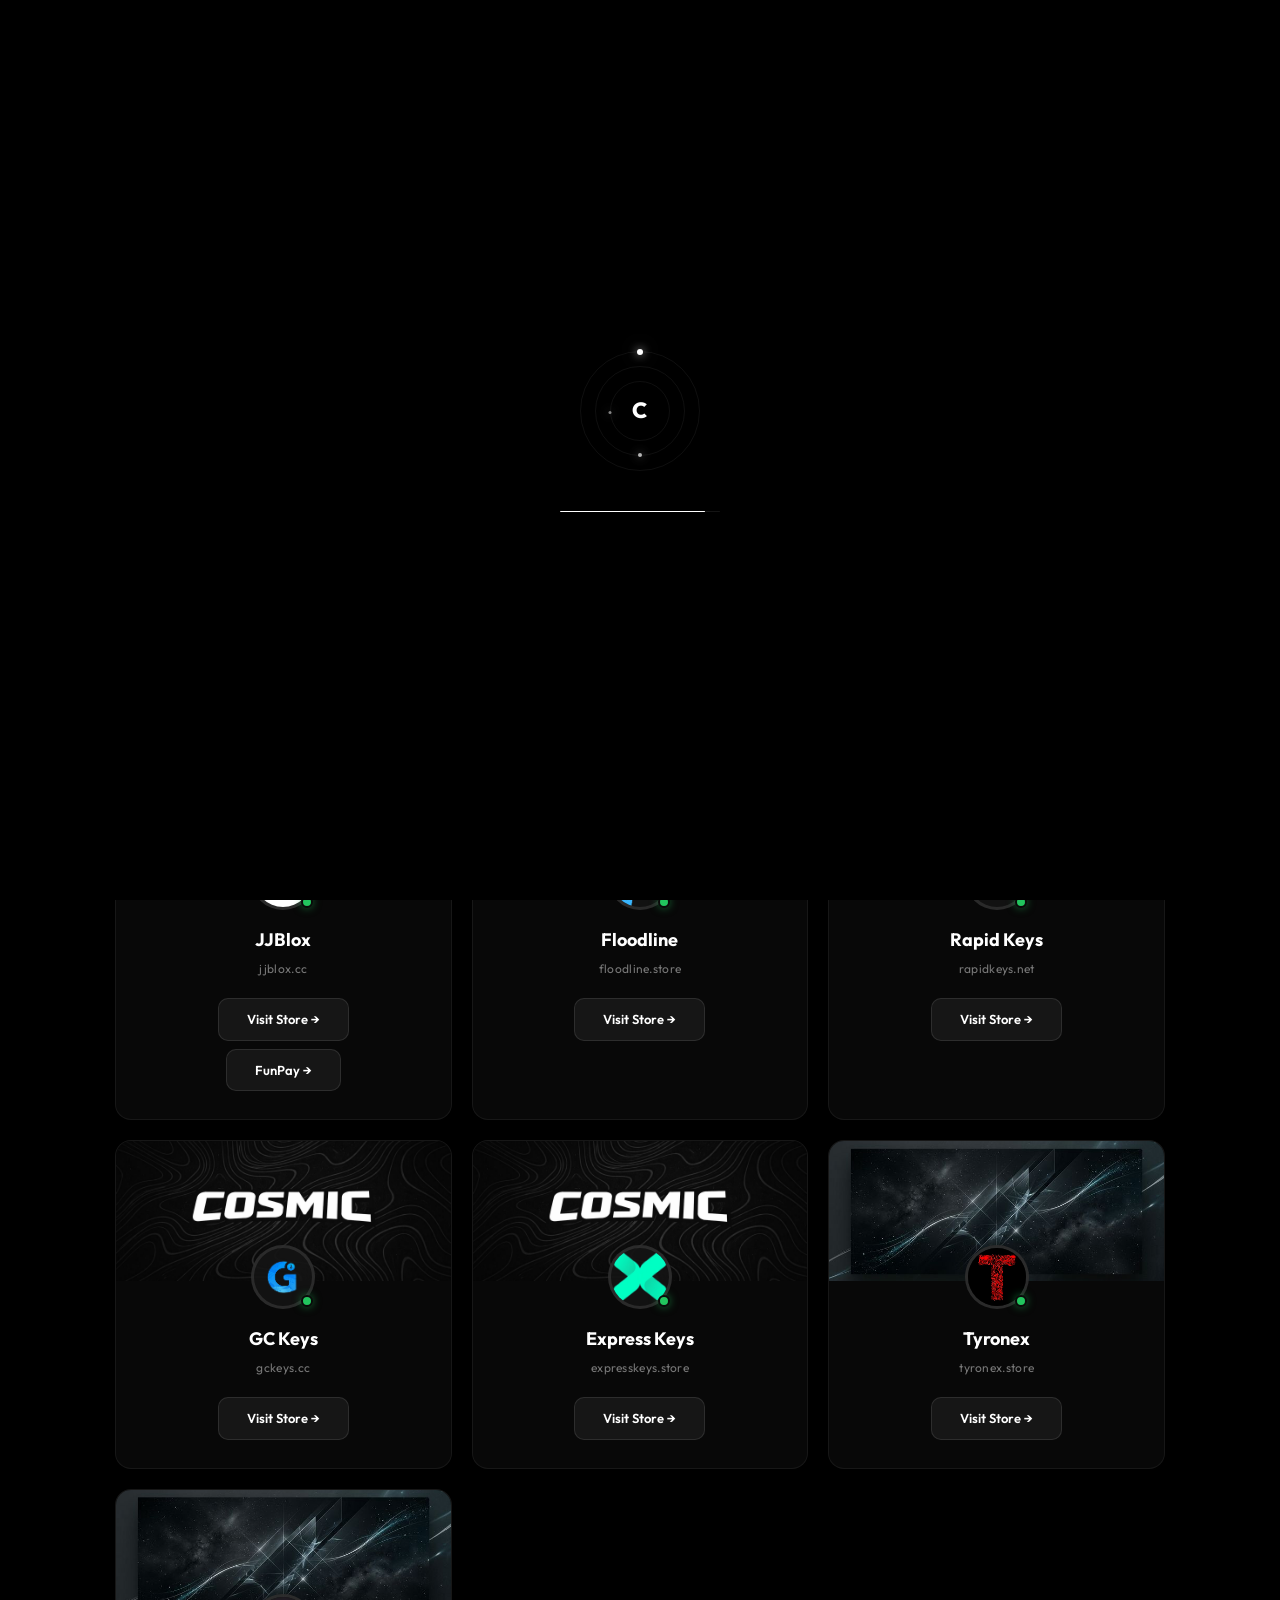
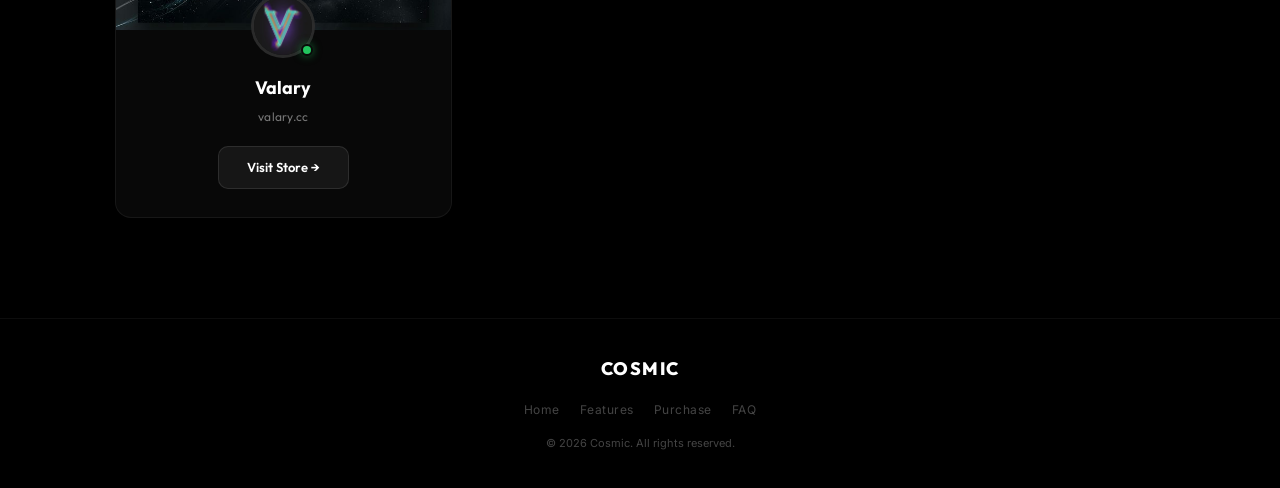
==== resellers.html @ 3771ec38 "Add files via upload" ====
<!DOCTYPE html>
<html lang="en">
<head>
    <meta charset="UTF-8">
    <meta name="viewport" content="width=device-width, initial-scale=1.0">
    <title>Cosmic — Official Resellers</title>
    <meta name="description" content="Purchase Cosmic from our verified and trusted resellers. Instant key delivery available.">
    <link rel="stylesheet" href="styles.css">
    <link rel="icon" type="image/png" href="cosmiclogo.png">
</head>
<body>

    <div id="loader">
        <div class="loader-logo">
            <div class="loader-orbit"></div>
            <div class="loader-orbit"></div>
            <div class="loader-orbit"></div>
            <span class="loader-center-text">C</span>
        </div>
        <div class="loader-progress">
            <div class="loader-progress-fill"></div>
        </div>
        <span class="loader-status">Initializing</span>
    </div>

    <canvas id="starCanvas"></canvas>

    <nav class="navbar" id="navbar">
        <div class="nav-left">
            <a href="index.html" class="nav-brand">COSMIC</a>
            <div class="nav-status">
                <span class="nav-status-dot"></span>
                <span class="nav-status-text">Online</span>
            </div>
        </div>
        <div class="nav-right" id="navLinks">
            <a href="index.html#features" class="nav-link">
                <svg viewBox="0 0 24 24" fill="none" stroke="currentColor" stroke-width="2" stroke-linecap="round" stroke-linejoin="round"><polygon points="12 2 2 7 12 12 22 7 12 2"></polygon><polyline points="2 17 12 22 22 17"></polyline><polyline points="2 12 12 17 22 12"></polyline></svg>
                Features
            </a>
            <a href="index.html#faq" class="nav-link">
                <svg viewBox="0 0 24 24" fill="none" stroke="currentColor" stroke-width="2" stroke-linecap="round" stroke-linejoin="round"><circle cx="12" cy="12" r="10"></circle><path d="M9.09 9a3 3 0 0 1 5.83 1c0 2-3 3-3 3"></path><line x1="12" y1="17" x2="12.01" y2="17"></line></svg>
                FAQ
            </a>
            <a href="resellers.html" class="nav-link" style="color:#fff; background:rgba(255,255,255,0.06); border-color:rgba(255,255,255,0.1);">
                <svg viewBox="0 0 24 24" fill="none" stroke="currentColor" stroke-width="2" stroke-linecap="round" stroke-linejoin="round"><circle cx="9" cy="21" r="1"></circle><circle cx="20" cy="21" r="1"></circle><path d="M1 1h4l2.68 13.39a2 2 0 0 0 2 1.61h9.72a2 2 0 0 0 2-1.61L23 6H6"></path></svg>
                Purchase
            </a>
            <a href="https://wyv.gg/product/cosmic-executor/" target="_blank" class="nav-cta">
                <svg viewBox="0 0 24 24" fill="none" stroke="currentColor" stroke-width="2" stroke-linecap="round" stroke-linejoin="round"><path d="M21 15v4a2 2 0 0 1-2 2H5a2 2 0 0 1-2-2v-4"></path><polyline points="7 10 12 15 17 10"></polyline><line x1="12" y1="15" x2="12" y2="3"></line></svg>
                Get Cosmic
            </a>
        </div>
        <button class="hamburger" id="hamburger" aria-label="Menu">
            <span></span>
            <span></span>
            <span></span>
        </button>
    </nav>

    <section class="resellers-page">
        <div class="section-container">
            <div class="section-header reveal">
                <div class="section-tag">Purchase</div>
                <h1 class="section-title resellers-page-title">Official Cosmic Resellers</h1>
                <p class="section-desc">Purchase from our verified partners with confidence. For any disputes or issues, please contact the respective store owner directly.</p>
            </div>

            <div class="official-store reveal">
                <div class="official-store-badge">Official Store</div>
                <div class="official-store-card">
                    <div class="official-store-left">
                        <div class="official-store-avatar">
                            <img src="images/wyv.jpg" alt="Wyv">
                        </div>
                        <div class="official-store-info">
                            <h2 class="official-store-name">Wyv.gg</h2>
                            <span class="official-store-url">wyv.gg</span>
                        </div>
                    </div>
                    <a href="https://wyv.gg/product/cosmic-executor/" target="_blank" class="official-store-btn">
                        <svg width="16" height="16" viewBox="0 0 24 24" fill="none" stroke="currentColor" stroke-width="2" stroke-linecap="round" stroke-linejoin="round"><circle cx="9" cy="21" r="1"></circle><circle cx="20" cy="21" r="1"></circle><path d="M1 1h4l2.68 13.39a2 2 0 0 0 2 1.61h9.72a2 2 0 0 0 2-1.61L23 6H6"></path></svg>
                        Visit Official Store →
                    </a>
                </div>
            </div>

            <div class="resellers-divider-label reveal">
                <span>Authorized Resellers</span>
            </div>

            <div class="resellers-grid">
                <div class="reseller-card reveal reveal-delay-1">
                    <div class="reseller-banner reseller-banner-logo">
                        <img src="images/jjblox.jpg" alt="JJBlox">
                    </div>
                    <div class="reseller-body">
                        <div class="reseller-avatar-wrap">
                            <div class="reseller-avatar reseller-avatar-img">
                                <img src="images/jjblox.jpg" alt="JJBlox">
                            </div>
                            <span class="reseller-status"></span>
                        </div>
                        <h3 class="reseller-name">JJBlox</h3>
                        <span class="reseller-handle">jjblox.cc</span>
                        <div class="reseller-links">
                            <a href="https://jjblox.cc/product?id=cosmic" target="_blank" class="reseller-btn">Visit Store →</a>
                            <a href="https://funpay.com/en/lots/offer?id=66171756" target="_blank" class="reseller-btn reseller-btn-alt">FunPay →</a>
                        </div>
                    </div>
                </div>

                <div class="reseller-card reveal reveal-delay-2">
                    <div class="reseller-banner">
                        <img src="cosmicbanner.jpg" alt="Banner">
                    </div>
                    <div class="reseller-body">
                        <div class="reseller-avatar-wrap">
                            <div class="reseller-avatar reseller-avatar-img">
                                <img src="images/floodline.png" alt="Floodline">
                            </div>
                            <span class="reseller-status"></span>
                        </div>
                        <h3 class="reseller-name">Floodline</h3>
                        <span class="reseller-handle">floodline.store</span>
                        <a href="https://floodline.store/product/cosmic" target="_blank" class="reseller-btn">Visit Store →</a>
                    </div>
                </div>

                <div class="reseller-card reveal reveal-delay-3">
                    <div class="reseller-banner">
                        <img src="cosmicbanner.jpg" alt="Banner">
                    </div>
                    <div class="reseller-body">
                        <div class="reseller-avatar-wrap">
                            <div class="reseller-avatar reseller-avatar-img">
                                <img src="images/rapidkeys.jpg" alt="Rapid Keys">
                            </div>
                            <span class="reseller-status"></span>
                        </div>
                        <h3 class="reseller-name">Rapid Keys</h3>
                        <span class="reseller-handle">rapidkeys.net</span>
                        <a href="https://rapidkeys.net/product?id=cosmic" target="_blank" class="reseller-btn">Visit Store →</a>
                    </div>
                </div>

                <div class="reseller-card reveal reveal-delay-1">
                    <div class="reseller-banner">
                        <img src="cosmicbanner.jpg" alt="Banner">
                    </div>
                    <div class="reseller-body">
                        <div class="reseller-avatar-wrap">
                            <div class="reseller-avatar reseller-avatar-img">
                                <img src="images/gckeys.jpg" alt="GC Keys">
                            </div>
                            <span class="reseller-status"></span>
                        </div>
                        <h3 class="reseller-name">GC Keys</h3>
                        <span class="reseller-handle">gckeys.cc</span>
                        <a href="https://gckeys.cc/product?slug=cosmic" target="_blank" class="reseller-btn">Visit Store →</a>
                    </div>
                </div>

                <div class="reseller-card reveal reveal-delay-2">
                    <div class="reseller-banner">
                        <img src="cosmicbanner.jpg" alt="Banner">
                    </div>
                    <div class="reseller-body">
                        <div class="reseller-avatar-wrap">
                            <div class="reseller-avatar reseller-avatar-img">
                                <img src="images/expresskeys.png" alt="Express Keys">
                            </div>
                            <span class="reseller-status"></span>
                        </div>
                        <h3 class="reseller-name">Express Keys</h3>
                        <span class="reseller-handle">expresskeys.store</span>
                        <a href="https://expresskeys.store/" target="_blank" class="reseller-btn">Visit Store →</a>
                    </div>
                </div>

                <div class="reseller-card reveal reveal-delay-3">
                    <div class="reseller-banner">
                        <img src="banner.png" alt="Banner">
                    </div>
                    <div class="reseller-body">
                        <div class="reseller-avatar-wrap">
                            <div class="reseller-avatar reseller-avatar-img">
                                <img src="images/tyronex.jpg" alt="Tyronex">
                            </div>
                            <span class="reseller-status"></span>
                        </div>
                        <h3 class="reseller-name">Tyronex</h3>
                        <span class="reseller-handle">tyronex.store</span>
                        <a href="https://tyronex.store/product/Cosmic-Premium-Buy-From-Tyronex-Best-Service/" target="_blank" class="reseller-btn">Visit Store →</a>
                    </div>
                </div>

                <div class="reseller-card reveal reveal-delay-1">
                    <div class="reseller-banner">
                        <img src="banner.png" alt="Banner">
                    </div>
                    <div class="reseller-body">
                        <div class="reseller-avatar-wrap">
                            <div class="reseller-avatar reseller-avatar-img">
                                <img src="images/valary.jpg" alt="Valary">
                            </div>
                            <span class="reseller-status"></span>
                        </div>
                        <h3 class="reseller-name">Valary</h3>
                        <span class="reseller-handle">valary.cc</span>
                        <a href="https://valary.cc/product?id=cosmic-executor" target="_blank" class="reseller-btn">Visit Store →</a>
                    </div>
                </div>
            </div>
        </div>
    </section>

    <footer class="footer">
        <div class="footer-inner">
            <div class="footer-brand">COSMIC</div>
            <div class="footer-links">
                <a href="index.html">Home</a>
                <a href="index.html#features">Features</a>
                <a href="resellers.html">Purchase</a>
                <a href="index.html#faq">FAQ</a>
            </div>
            <div class="footer-copy">&copy; 2026 Cosmic. All rights reserved.</div>
        </div>
    </footer>

    <script src="script.js"></script>
</body>
</html>
---- styles.css ----
@import url('https://fonts.googleapis.com/css2?family=Outfit:wght@300;400;500;600;700;800;900&family=Inter:wght@300;400;500;600&display=swap');

:root {
    --bg-primary: #000000;
    --bg-secondary: #0a0a0a;
    --bg-card: rgba(255, 255, 255, 0.03);
    --white: #ffffff;
    --white-dim: #cccccc;
    --white-muted: #777777;
    --white-subtle: #444444;
    --border: rgba(255, 255, 255, 0.08);
    --border-hover: rgba(255, 255, 255, 0.15);
    --glass-bg: rgba(10, 10, 10, 0.7);
    --glass-border: rgba(255, 255, 255, 0.08);
    --glow: rgba(255, 255, 255, 0.06);
    --radius: 14px;
    --transition: 0.3s cubic-bezier(0.4, 0, 0.2, 1);
}

*, *::before, *::after {
    margin: 0;
    padding: 0;
    box-sizing: border-box;
}

html {
    scroll-behavior: smooth;
    scrollbar-width: thin;
    scrollbar-color: #333 #000;
}

body {
    font-family: 'Inter', sans-serif;
    background: var(--bg-primary);
    color: var(--white);
    overflow-x: hidden;
    line-height: 1.6;
}

::-webkit-scrollbar { width: 5px; }
::-webkit-scrollbar-track { background: #000; }
::-webkit-scrollbar-thumb { background: #333; border-radius: 10px; }

/* ============ LOADING SCREEN ============ */

#loader {
    position: fixed;
    inset: 0;
    z-index: 10000;
    background: #000000;
    display: flex;
    flex-direction: column;
    align-items: center;
    justify-content: center;
    transition: opacity 0.8s ease, visibility 0.8s ease;
}

#loader.hidden {
    opacity: 0;
    visibility: hidden;
    pointer-events: none;
}

.loader-logo {
    position: relative;
    width: 120px;
    height: 120px;
    margin-bottom: 40px;
}

.loader-orbit {
    position: absolute;
    inset: 0;
    border-radius: 50%;
    border: 1px solid rgba(255, 255, 255, 0.06);
}

.loader-orbit:nth-child(1) {
    animation: loaderOrbit1 3s linear infinite;
}

.loader-orbit:nth-child(2) {
    inset: 15px;
    animation: loaderOrbit2 2.5s linear infinite reverse;
}

.loader-orbit:nth-child(3) {
    inset: 30px;
    animation: loaderOrbit3 2s linear infinite;
}

.loader-orbit::after {
    content: '';
    position: absolute;
    width: 6px;
    height: 6px;
    background: #fff;
    border-radius: 50%;
    top: -3px;
    left: 50%;
    transform: translateX(-50%);
    box-shadow: 0 0 10px rgba(255, 255, 255, 0.8), 0 0 30px rgba(255, 255, 255, 0.3);
}

.loader-orbit:nth-child(2)::after {
    width: 4px;
    height: 4px;
    top: auto;
    bottom: -2px;
    opacity: 0.7;
}

.loader-orbit:nth-child(3)::after {
    width: 3px;
    height: 3px;
    top: 50%;
    left: -1.5px;
    opacity: 0.5;
}

.loader-center-text {
    position: absolute;
    top: 50%;
    left: 50%;
    transform: translate(-50%, -50%);
    font-family: 'Outfit', sans-serif;
    font-size: 22px;
    font-weight: 800;
    color: #fff;
    letter-spacing: 2px;
    animation: loaderTextPulse 2s ease-in-out infinite;
}

.loader-progress {
    width: 160px;
    height: 1px;
    background: rgba(255, 255, 255, 0.08);
    border-radius: 10px;
    overflow: hidden;
    margin-bottom: 20px;
}

.loader-progress-fill {
    width: 0%;
    height: 100%;
    background: #fff;
    border-radius: 10px;
    transition: width 0.3s ease;
    box-shadow: 0 0 8px rgba(255, 255, 255, 0.5);
}

.loader-status {
    font-family: 'Outfit', sans-serif;
    font-size: 11px;
    color: var(--white-muted);
    letter-spacing: 4px;
    text-transform: uppercase;
}

@keyframes loaderOrbit1 {
    to { transform: rotate(360deg); }
}

@keyframes loaderOrbit2 {
    to { transform: rotate(360deg); }
}

@keyframes loaderOrbit3 {
    to { transform: rotate(360deg); }
}

@keyframes loaderTextPulse {
    0%, 100% { opacity: 0.4; }
    50% { opacity: 1; }
}

/* ============ NAVBAR (Wave-style floating pill) ============ */

.navbar {
    position: fixed;
    top: 20px;
    left: 50%;
    transform: translateX(-50%);
    z-index: 1000;
    width: calc(100% - 48px);
    max-width: 1000px;
    height: 64px;
    display: flex;
    align-items: center;
    justify-content: space-between;
    padding: 0 12px 0 24px;
    background: rgba(10, 10, 10, 0.6);
    backdrop-filter: blur(24px) saturate(1.6);
    -webkit-backdrop-filter: blur(24px) saturate(1.6);
    border: 1px solid rgba(255, 255, 255, 0.06);
    border-radius: 50px;
    transition: var(--transition);
}

.navbar.scrolled {
    top: 12px;
    background: rgba(5, 5, 5, 0.85);
    border-color: rgba(255, 255, 255, 0.1);
    box-shadow: 0 8px 40px rgba(0, 0, 0, 0.5);
}

.nav-left {
    display: flex;
    align-items: center;
    gap: 12px;
}

.nav-brand {
    font-family: 'Outfit', sans-serif;
    font-size: 20px;
    font-weight: 800;
    color: #fff;
    text-decoration: none;
    letter-spacing: 1.5px;
    transition: var(--transition);
}

.nav-brand:hover { opacity: 0.8; }

.nav-status {
    display: flex;
    align-items: center;
    gap: 6px;
    padding: 4px 12px;
    border-radius: 20px;
    background: rgba(255, 255, 255, 0.04);
    border: 1px solid rgba(255, 255, 255, 0.06);
}

.nav-status-dot {
    width: 6px;
    height: 6px;
    background: #22c55e;
    border-radius: 50%;
    animation: statusPulse 2s ease-in-out infinite;
    box-shadow: 0 0 6px rgba(34, 197, 94, 0.6);
}

.nav-status-text {
    font-family: 'Outfit', sans-serif;
    font-size: 11px;
    font-weight: 500;
    color: var(--white-muted);
    text-transform: uppercase;
    letter-spacing: 1px;
}

@keyframes statusPulse {
    0%, 100% { opacity: 1; transform: scale(1); }
    50% { opacity: 0.5; transform: scale(0.8); }
}

.nav-right {
    display: flex;
    align-items: center;
    gap: 8px;
}

.nav-link {
    font-family: 'Outfit', sans-serif;
    font-size: 13px;
    font-weight: 500;
    color: var(--white-dim);
    text-decoration: none;
    padding: 10px 18px;
    border-radius: 50px;
    border: 1px solid transparent;
    transition: var(--transition);
    display: flex;
    align-items: center;
    gap: 7px;
}

.nav-link:hover {
    color: #fff;
    background: rgba(255, 255, 255, 0.06);
    border-color: rgba(255, 255, 255, 0.08);
}

.nav-link svg {
    width: 15px;
    height: 15px;
    opacity: 0.7;
}

.nav-link:hover svg { opacity: 1; }

.nav-cta {
    font-family: 'Outfit', sans-serif;
    font-size: 13px;
    font-weight: 600;
    color: #000;
    text-decoration: none;
    padding: 10px 22px;
    border-radius: 50px;
    background: #fff;
    border: none;
    transition: var(--transition);
    display: flex;
    align-items: center;
    gap: 7px;
    cursor: pointer;
}

.nav-cta:hover {
    background: #e0e0e0;
    box-shadow: 0 0 25px rgba(255, 255, 255, 0.15);
    transform: translateY(-1px);
}

.nav-cta svg {
    width: 15px;
    height: 15px;
}

.hamburger {
    display: none;
    flex-direction: column;
    gap: 5px;
    cursor: pointer;
    padding: 8px;
    background: none;
    border: none;
    z-index: 1001;
}

.hamburger span {
    width: 20px;
    height: 1.5px;
    background: #fff;
    border-radius: 2px;
    transition: var(--transition);
}

.hamburger.active span:nth-child(1) { transform: rotate(45deg) translate(4.5px, 4.5px); }
.hamburger.active span:nth-child(2) { opacity: 0; }
.hamburger.active span:nth-child(3) { transform: rotate(-45deg) translate(4.5px, -4.5px); }

/* ============ HERO ============ */

.hero {
    position: relative;
    min-height: 100vh;
    display: flex;
    flex-direction: column;
    align-items: center;
    justify-content: center;
    text-align: center;
    padding: 140px 20px 80px;
    overflow: hidden;
}

#starCanvas {
    position: fixed;
    top: 0;
    left: 0;
    width: 100vw;
    height: 100vh;
    z-index: 0;
    pointer-events: none;
}

.hero-glow {
    position: absolute;
    width: 500px;
    height: 500px;
    border-radius: 50%;
    filter: blur(140px);
    opacity: 0.07;
    z-index: 0;
    pointer-events: none;
}

.hero-glow-1 {
    background: #fff;
    top: 15%;
    left: 25%;
    animation: glowFloat 10s ease-in-out infinite;
}

.hero-glow-2 {
    background: #fff;
    bottom: 15%;
    right: 20%;
    animation: glowFloat 12s ease-in-out infinite reverse;
}

.hero-content {
    position: relative;
    z-index: 1;
}

.hero-badge {
    display: inline-flex;
    align-items: center;
    gap: 8px;
    padding: 8px 20px;
    border-radius: 50px;
    background: rgba(255, 255, 255, 0.04);
    border: 1px solid rgba(255, 255, 255, 0.08);
    font-family: 'Outfit', sans-serif;
    font-size: 12px;
    font-weight: 500;
    color: var(--white-dim);
    margin-bottom: 36px;
    letter-spacing: 2px;
    text-transform: uppercase;
    animation: fadeInUp 0.8s ease forwards;
    opacity: 0;
}

.hero-badge .dot {
    width: 6px;
    height: 6px;
    background: #22c55e;
    border-radius: 50%;
    animation: statusPulse 2s ease-in-out infinite;
    box-shadow: 0 0 6px rgba(34, 197, 94, 0.5);
}

.hero-title {
    font-family: 'Outfit', sans-serif;
    font-size: clamp(64px, 13vw, 160px);
    font-weight: 900;
    line-height: 0.95;
    letter-spacing: -3px;
    margin-bottom: 28px;
    position: relative;
    animation: fadeInUp 0.8s ease 0.15s forwards;
    opacity: 0;
}

.hero-title-text {
    color: #fff;
    position: relative;
    display: inline-block;
    text-shadow: 0 0 80px rgba(255, 255, 255, 0.15);
}

.hero-title-text::after {
    content: 'COSMIC';
    position: absolute;
    inset: 0;
    color: #fff;
    filter: blur(40px);
    opacity: 0.2;
    z-index: -1;
}

.hero-subtitle {
    font-family: 'Outfit', sans-serif;
    font-size: clamp(16px, 2.2vw, 20px);
    font-weight: 300;
    color: var(--white-muted);
    max-width: 480px;
    margin: 0 auto 48px;
    line-height: 1.6;
    animation: fadeInUp 0.8s ease 0.3s forwards;
    opacity: 0;
}

.hero-buttons {
    display: flex;
    gap: 12px;
    justify-content: center;
    flex-wrap: wrap;
    animation: fadeInUp 0.8s ease 0.45s forwards;
    opacity: 0;
}

.btn-primary {
    font-family: 'Outfit', sans-serif;
    font-size: 14px;
    font-weight: 600;
    padding: 14px 32px;
    border-radius: 50px;
    border: none;
    cursor: pointer;
    background: #fff;
    color: #000;
    letter-spacing: 0.5px;
    position: relative;
    overflow: hidden;
    transition: var(--transition);
    text-decoration: none;
    display: inline-flex;
    align-items: center;
    gap: 8px;
}

.btn-primary:hover {
    transform: translateY(-2px);
    box-shadow: 0 0 40px rgba(255, 255, 255, 0.12), 0 8px 32px rgba(0, 0, 0, 0.3);
    background: #e8e8e8;
}

.btn-secondary {
    font-family: 'Outfit', sans-serif;
    font-size: 14px;
    font-weight: 500;
    padding: 14px 32px;
    border-radius: 50px;
    border: 1px solid rgba(255, 255, 255, 0.1);
    cursor: pointer;
    background: transparent;
    color: var(--white-dim);
    letter-spacing: 0.5px;
    transition: var(--transition);
    text-decoration: none;
    display: inline-flex;
    align-items: center;
    gap: 8px;
}

.btn-secondary:hover {
    border-color: rgba(255, 255, 255, 0.25);
    color: #fff;
    background: rgba(255, 255, 255, 0.04);
    transform: translateY(-2px);
}

.hero-stats {
    display: flex;
    gap: 48px;
    justify-content: center;
    margin-top: 72px;
    animation: fadeInUp 0.8s ease 0.6s forwards;
    opacity: 0;
}

.stat-item { text-align: center; }

.stat-number {
    font-family: 'Outfit', sans-serif;
    font-size: 28px;
    font-weight: 800;
    color: #fff;
}

.stat-label {
    font-size: 12px;
    color: var(--white-subtle);
    margin-top: 4px;
    letter-spacing: 1px;
    text-transform: uppercase;
}

/* ============ SECTIONS COMMON ============ */

section {
    padding: 100px 20px;
    position: relative;
}

.section-container {
    max-width: 1050px;
    margin: 0 auto;
}

.section-header {
    text-align: center;
    margin-bottom: 64px;
}

.section-tag {
    font-family: 'Outfit', sans-serif;
    font-size: 12px;
    font-weight: 600;
    color: var(--white-muted);
    text-transform: uppercase;
    letter-spacing: 4px;
    margin-bottom: 16px;
}

.section-title {
    font-family: 'Outfit', sans-serif;
    font-size: clamp(28px, 4vw, 40px);
    font-weight: 800;
    margin-bottom: 16px;
    color: #fff;
}

.section-desc {
    font-size: 15px;
    color: var(--white-muted);
    max-width: 460px;
    margin: 0 auto;
}

/* ============ FEATURES ============ */

.features-grid {
    display: grid;
    grid-template-columns: repeat(3, 1fr);
    gap: 16px;
}

.feature-card {
    background: rgba(255, 255, 255, 0.02);
    border: 1px solid rgba(255, 255, 255, 0.05);
    border-radius: var(--radius);
    padding: 32px 24px;
    transition: var(--transition);
    position: relative;
    overflow: hidden;
}

.feature-card::before {
    content: '';
    position: absolute;
    top: 0;
    left: 0;
    right: 0;
    height: 1px;
    background: linear-gradient(90deg, transparent, rgba(255,255,255,0.15), transparent);
    transform: scaleX(0);
    transition: transform 0.5s ease;
}

.feature-card:hover::before { transform: scaleX(1); }

.feature-card:hover {
    transform: translateY(-4px);
    border-color: rgba(255, 255, 255, 0.1);
    box-shadow: 0 16px 48px rgba(0, 0, 0, 0.4);
    background: rgba(255, 255, 255, 0.04);
}

.feature-icon {
    width: 44px;
    height: 44px;
    border-radius: 10px;
    background: rgba(255, 255, 255, 0.04);
    border: 1px solid rgba(255, 255, 255, 0.06);
    display: flex;
    align-items: center;
    justify-content: center;
    font-size: 20px;
    margin-bottom: 18px;
    transition: var(--transition);
}

.feature-card:hover .feature-icon {
    background: rgba(255, 255, 255, 0.08);
    box-shadow: 0 0 20px rgba(255, 255, 255, 0.04);
}

.feature-title {
    font-family: 'Outfit', sans-serif;
    font-size: 16px;
    font-weight: 700;
    margin-bottom: 8px;
    color: #fff;
}

.feature-desc {
    font-size: 13px;
    color: var(--white-muted);
    line-height: 1.6;
}

/* ============ RESELLERS PAGE ============ */

.resellers-page {
    padding-top: 140px;
    min-height: 100vh;
}

.resellers-page-title {
    font-size: clamp(32px, 5vw, 54px);
}

.official-store {
    margin-bottom: 60px;
    text-align: center;
    position: relative;
}

.official-store-badge {
    display: inline-block;
    padding: 6px 16px;
    background: rgba(255, 215, 0, 0.15);
    border: 1px solid rgba(255, 215, 0, 0.3);
    color: #ffd700;
    font-family: 'Outfit', sans-serif;
    font-size: 11px;
    font-weight: 700;
    text-transform: uppercase;
    letter-spacing: 2px;
    border-radius: 50px;
    margin-bottom: 24px;
    box-shadow: 0 0 15px rgba(255, 215, 0, 0.1);
}

.official-store-card {
    background: rgba(255, 255, 255, 0.03);
    border: 1px solid rgba(255, 215, 0, 0.2);
    border-radius: 20px;
    padding: 32px 40px;
    display: flex;
    align-items: center;
    justify-content: space-between;
    transition: all 0.4s ease;
    box-shadow: 0 10px 40px rgba(0, 0, 0, 0.5), inset 0 0 20px rgba(255, 255, 255, 0.01);
}

.official-store-card:hover {
    transform: translateY(-4px);
    border-color: rgba(255, 215, 0, 0.4);
    box-shadow: 0 15px 50px rgba(0, 0, 0, 0.6), 0 0 40px rgba(255, 215, 0, 0.08);
    background: rgba(255, 255, 255, 0.05);
}

.official-store-left {
    display: flex;
    align-items: center;
    gap: 24px;
}

.official-store-avatar {
    width: 80px;
    height: 80px;
    border-radius: 50%;
    overflow: hidden;
    border: 3px solid rgba(255, 255, 255, 0.1);
}

.official-store-avatar img {
    width: 100%;
    height: 100%;
    object-fit: cover;
}

.official-store-info {
    text-align: left;
}

.official-store-name {
    font-family: 'Outfit', sans-serif;
    font-size: 28px;
    font-weight: 800;
    color: #fff;
    margin-bottom: 4px;
}

.official-store-url {
    font-family: 'Outfit', sans-serif;
    font-size: 14px;
    color: var(--white-muted);
}

.official-store-btn {
    display: inline-flex;
    align-items: center;
    gap: 8px;
    padding: 14px 32px;
    border-radius: 50px;
    background: #fff;
    color: #000;
    font-family: 'Outfit', sans-serif;
    font-size: 15px;
    font-weight: 700;
    text-decoration: none;
    transition: all 0.3s ease;
}

.official-store-btn:hover {
    background: #e0e0e0;
    transform: translateY(-2px);
    box-shadow: 0 0 30px rgba(255, 255, 255, 0.2);
}

.resellers-divider-label {
    text-align: center;
    margin: 60px 0 40px;
    position: relative;
}

.resellers-divider-label::before {
    content: '';
    position: absolute;
    top: 50%;
    left: 0;
    width: 100%;
    height: 1px;
    background: linear-gradient(90deg, transparent, rgba(255,255,255,0.1), transparent);
    z-index: 0;
}

.resellers-divider-label span {
    background: var(--bg-primary);
    padding: 0 20px;
    font-family: 'Outfit', sans-serif;
    font-size: 13px;
    font-weight: 600;
    color: var(--white-subtle);
    text-transform: uppercase;
    letter-spacing: 3px;
    position: relative;
    z-index: 1;
}

.resellers-grid {
    display: grid;
    grid-template-columns: repeat(3, 1fr);
    gap: 20px;
}

.reseller-card {
    background: rgba(255, 255, 255, 0.03);
    border: 1px solid rgba(255, 255, 255, 0.06);
    border-radius: 16px;
    overflow: hidden;
    transition: all 0.4s ease;
    position: relative;
}

.reseller-card:hover {
    transform: translateY(-6px);
    border-color: rgba(255, 255, 255, 0.15);
    box-shadow: 0 20px 60px rgba(0, 0, 0, 0.5), 0 0 30px rgba(255, 255, 255, 0.03);
}

.reseller-banner {
    width: 100%;
    height: 140px;
    overflow: hidden;
    position: relative;
}

.reseller-banner img {
    width: 100%;
    height: 100%;
    object-fit: cover;
    transition: transform 0.5s ease;
}

.reseller-card:hover .reseller-banner img {
    transform: scale(1.05);
}

.reseller-body {
    padding: 0 24px 28px;
    text-align: center;
    display: flex;
    flex-direction: column;
    align-items: center;
}

.reseller-avatar-wrap {
    position: relative;
    margin-top: -36px;
    margin-bottom: 16px;
}

.reseller-avatar {
    width: 64px;
    height: 64px;
    border-radius: 50%;
    background: rgba(20, 20, 20, 0.9);
    border: 3px solid rgba(255, 255, 255, 0.1);
    display: flex;
    align-items: center;
    justify-content: center;
    font-family: 'Outfit', sans-serif;
    font-size: 22px;
    font-weight: 800;
    color: #fff;
    transition: var(--transition);
    overflow: hidden;
}

.reseller-avatar-img img {
    width: 100%;
    height: 100%;
    object-fit: cover;
}

.reseller-banner-logo {
    background: #fff; /* For logos that need a white background */
    display: flex;
    align-items: center;
    justify-content: center;
}

.reseller-banner-logo img {
    width: auto;
    height: 80%;
    object-fit: contain;
}

.reseller-links {
    display: flex;
    gap: 8px;
    flex-direction: column;
    width: 100%;
    align-items: center;
}

.reseller-btn-alt {
    background: transparent;
    border-color: rgba(255, 255, 255, 0.1);
    color: var(--white-dim);
}

.reseller-card:hover .reseller-btn-alt {
    background: rgba(255, 255, 255, 0.08);
    color: #fff;
    border-color: rgba(255, 255, 255, 0.2);
    box-shadow: none;
}

.reseller-card:hover .reseller-avatar {
    border-color: rgba(255, 255, 255, 0.25);
}

.reseller-status {
    position: absolute;
    bottom: 2px;
    right: 2px;
    width: 12px;
    height: 12px;
    background: #22c55e;
    border-radius: 50%;
    border: 2.5px solid #0a0a0a;
    box-shadow: 0 0 8px rgba(34, 197, 94, 0.5);
    animation: statusPulse 2s ease-in-out infinite;
}

.reseller-name {
    font-family: 'Outfit', sans-serif;
    font-size: 18px;
    font-weight: 700;
    margin-bottom: 4px;
    color: #fff;
}

.reseller-handle {
    font-family: 'Outfit', sans-serif;
    font-size: 12px;
    color: var(--white-muted);
    margin-bottom: 20px;
    letter-spacing: 0.3px;
}

.reseller-btn {
    display: inline-flex;
    align-items: center;
    justify-content: center;
    gap: 6px;
    padding: 10px 28px;
    border-radius: 10px;
    font-family: 'Outfit', sans-serif;
    font-size: 13px;
    font-weight: 600;
    text-decoration: none;
    color: #fff;
    background: rgba(255, 255, 255, 0.06);
    border: 1px solid rgba(255, 255, 255, 0.1);
    transition: all 0.4s ease;
    width: auto;
}

.reseller-card:hover .reseller-btn {
    width: 100%;
    background: #fff;
    color: #000;
    border-color: #fff;
    box-shadow: 0 0 20px rgba(255, 255, 255, 0.1);
}

/* ============ FAQ ============ */

.faq-list {
    max-width: 650px;
    margin: 0 auto;
    display: flex;
    flex-direction: column;
    gap: 8px;
}

.faq-item {
    background: rgba(255, 255, 255, 0.02);
    border: 1px solid rgba(255, 255, 255, 0.05);
    border-radius: 12px;
    overflow: hidden;
    transition: var(--transition);
}

.faq-item:hover { border-color: rgba(255, 255, 255, 0.1); }

.faq-item.active {
    border-color: rgba(255, 255, 255, 0.12);
    background: rgba(255, 255, 255, 0.03);
}

.faq-question {
    width: 100%;
    background: none;
    border: none;
    padding: 20px 24px;
    display: flex;
    align-items: center;
    justify-content: space-between;
    cursor: pointer;
    font-family: 'Outfit', sans-serif;
    font-size: 15px;
    font-weight: 600;
    color: var(--white-dim);
    text-align: left;
    transition: var(--transition);
}

.faq-question:hover { color: #fff; }

.faq-icon {
    font-size: 18px;
    color: var(--white-subtle);
    transition: transform 0.3s ease, color 0.3s ease;
    flex-shrink: 0;
}

.faq-item.active .faq-icon {
    transform: rotate(45deg);
    color: #fff;
}

.faq-answer {
    max-height: 0;
    overflow: hidden;
    transition: max-height 0.4s ease, padding 0.3s ease;
}

.faq-answer-inner {
    padding: 0 24px 20px;
    font-size: 13px;
    color: var(--white-muted);
    line-height: 1.7;
}

/* ============ FOOTER ============ */

.footer {
    border-top: 1px solid rgba(255, 255, 255, 0.05);
    padding: 36px 20px;
    text-align: center;
}

.footer-inner {
    max-width: 1050px;
    margin: 0 auto;
    display: flex;
    flex-direction: column;
    align-items: center;
    gap: 16px;
}

.footer-brand {
    font-family: 'Outfit', sans-serif;
    font-size: 18px;
    font-weight: 800;
    color: #fff;
    letter-spacing: 1.5px;
}

.footer-links {
    display: flex;
    gap: 20px;
    flex-wrap: wrap;
    justify-content: center;
}

.footer-links a {
    font-size: 12px;
    color: var(--white-subtle);
    text-decoration: none;
    transition: var(--transition);
    letter-spacing: 0.5px;
}

.footer-links a:hover { color: var(--white-dim); }

.footer-copy {
    font-size: 11px;
    color: var(--white-subtle);
}

/* ============ DIVIDER ============ */

.section-divider {
    width: 100%;
    height: 1px;
    background: linear-gradient(90deg, transparent, rgba(255,255,255,0.06), transparent);
    max-width: 1050px;
    margin: 0 auto;
}

/* ============ SCROLL REVEAL ============ */

.reveal {
    opacity: 0;
    transform: translateY(30px);
    transition: opacity 0.7s ease, transform 0.7s ease;
}

.reveal.visible {
    opacity: 1;
    transform: translateY(0);
}

.reveal-delay-1 { transition-delay: 0.1s; }
.reveal-delay-2 { transition-delay: 0.2s; }
.reveal-delay-3 { transition-delay: 0.3s; }
.reveal-delay-4 { transition-delay: 0.4s; }

/* ============ ANIMATIONS ============ */

@keyframes fadeInUp {
    from { opacity: 0; transform: translateY(30px); }
    to { opacity: 1; transform: translateY(0); }
}

@keyframes pulse {
    0%, 100% { opacity: 1; transform: scale(1); }
    50% { opacity: 0.5; transform: scale(0.8); }
}

@keyframes glowFloat {
    0%, 100% { transform: translate(0, 0) scale(1); }
    33% { transform: translate(30px, -20px) scale(1.1); }
    66% { transform: translate(-20px, 15px) scale(0.9); }
}

/* ============ RESPONSIVE ============ */

@media (max-width: 768px) {
    .navbar {
        width: calc(100% - 32px);
        padding: 0 8px 0 20px;
        height: 56px;
        top: 12px;
    }

    .nav-right {
        position: fixed;
        top: 0;
        right: -100%;
        width: 260px;
        height: 100vh;
        flex-direction: column;
        background: rgba(5, 5, 5, 0.97);
        backdrop-filter: blur(30px);
        padding: 100px 24px 40px;
        gap: 4px;
        transition: right 0.4s ease;
        border-left: 1px solid rgba(255, 255, 255, 0.06);
        border-radius: 0;
    }

    .nav-right.open { right: 0; }

    .nav-link, .nav-cta {
        width: 100%;
        justify-content: center;
        border-radius: 12px;
    }

    .nav-status { display: none; }
    .hamburger { display: flex; }

    .hero-stats { gap: 24px; flex-wrap: wrap; }
    .stat-number { font-size: 22px; }

    .features-grid { grid-template-columns: 1fr; }
    .resellers-grid { grid-template-columns: 1fr; }
}

@media (max-width: 480px) {
    .hero-title { letter-spacing: -1px; }
    .hero-buttons { flex-direction: column; align-items: center; }
    .hero-stats { flex-direction: column; gap: 16px; }
}
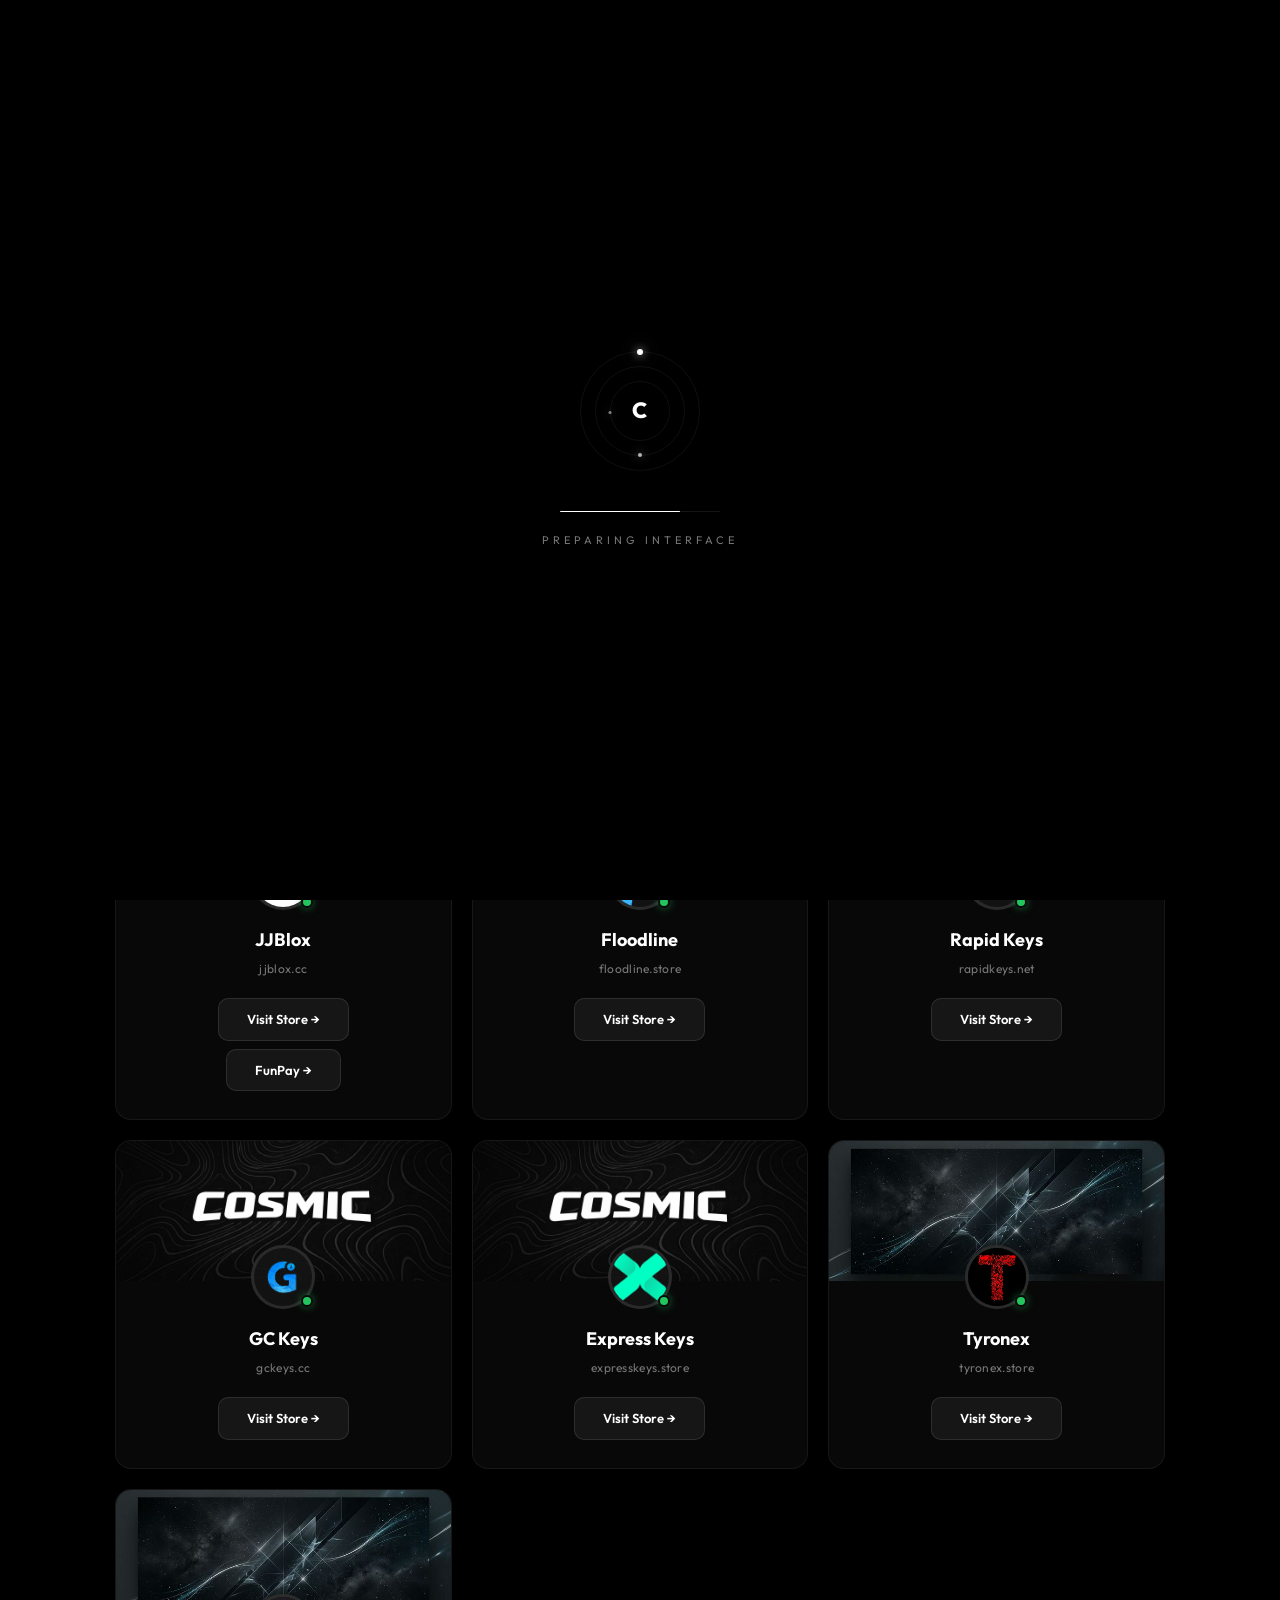
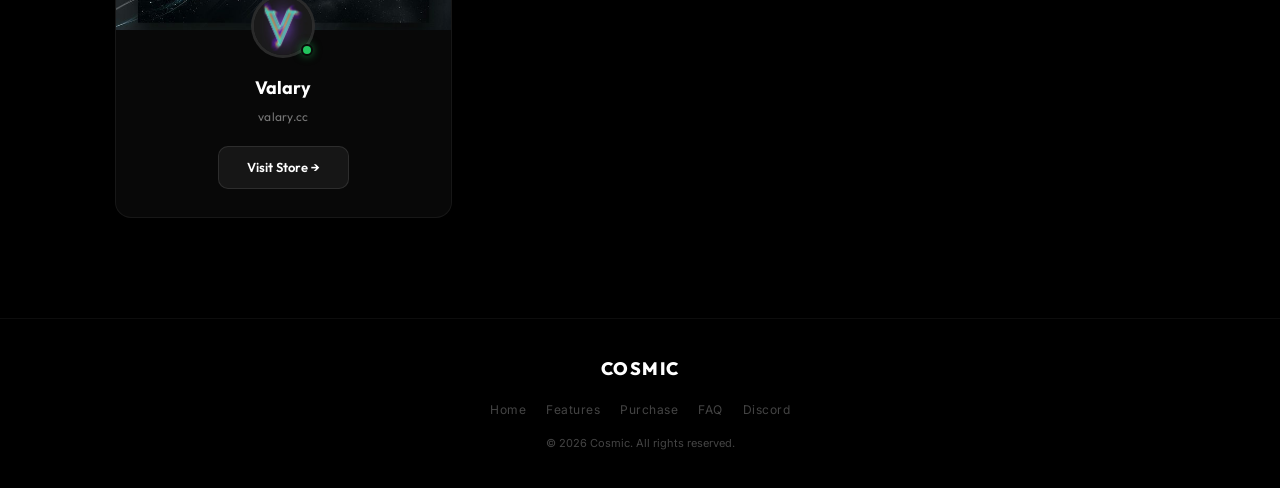
==== commit 89435b1d: "Add files via upload" ====
--- a/resellers.html
+++ b/resellers.html
@@ -42,6 +42,10 @@
                 <svg viewBox="0 0 24 24" fill="none" stroke="currentColor" stroke-width="2" stroke-linecap="round" stroke-linejoin="round"><circle cx="12" cy="12" r="10"></circle><path d="M9.09 9a3 3 0 0 1 5.83 1c0 2-3 3-3 3"></path><line x1="12" y1="17" x2="12.01" y2="17"></line></svg>
                 FAQ
             </a>
+            <a href="https://discord.gg/getcosmic" target="_blank" class="nav-link">
+                <svg viewBox="0 0 24 24" fill="currentColor"><path d="M20.317 4.3698a19.7913 19.7913 0 00-4.8851-1.5152.0741.0741 0 00-.0785.0371c-.211.3753-.4447.8648-.6083 1.2495-1.8447-.2762-3.68-.2762-5.4868 0-.1636-.3933-.4058-.8742-.6177-1.2495a.077.077 0 00-.0785-.037 19.7363 19.7363 0 00-4.8852 1.515.0699.0699 0 00-.0321.0277C.5334 9.0458-.319 13.5799.0992 18.0578a.0824.0824 0 00.0312.0561c2.0528 1.5076 4.0413 2.4228 5.9929 3.0294a.0777.0777 0 00.0842-.0276c.4616-.6304.8731-1.2952 1.226-1.9942a.076.076 0 00-.0416-.1057c-.6528-.2476-1.2743-.5495-1.8722-.8923a.077.077 0 01-.0076-.1277c.1258-.0943.2517-.1923.3718-.2914a.0743.0743 0 01.0776-.0105c3.9278 1.7933 8.18 1.7933 12.0614 0a.0739.0739 0 01.0785.0095c.1202.099.246.1981.3728.2924a.077.077 0 01-.0066.1276 12.2986 12.2986 0 01-1.873.8914.0766.0766 0 00-.0407.1067c.3604.698.7719 1.3628 1.225 1.9932a.076.076 0 00.0842.0286c1.961-.6067 3.9495-1.5219 6.0023-3.0294a.077.077 0 00.0313-.0552c.5004-5.177-.8382-9.6739-3.5485-13.6604a.061.061 0 00-.0312-.0286zM8.02 15.3312c-1.1825 0-2.1569-1.0857-2.1569-2.419 0-1.3332.9555-2.4189 2.157-2.4189 1.2108 0 2.1757 1.0952 2.1568 2.419 0 1.3332-.9555 2.4189-2.1569 2.4189zm7.9748 0c-1.1825 0-2.1569-1.0857-2.1569-2.419 0-1.3332.9554-2.4189 2.1569-2.4189 1.2108 0 2.1757 1.0952 2.1568 2.419 0 1.3332-.946 2.4189-2.1568 2.4189Z"/></svg>
+                Discord
+            </a>
             <a href="resellers.html" class="nav-link" style="color:#fff; background:rgba(255,255,255,0.06); border-color:rgba(255,255,255,0.1);">
                 <svg viewBox="0 0 24 24" fill="none" stroke="currentColor" stroke-width="2" stroke-linecap="round" stroke-linejoin="round"><circle cx="9" cy="21" r="1"></circle><circle cx="20" cy="21" r="1"></circle><path d="M1 1h4l2.68 13.39a2 2 0 0 0 2 1.61h9.72a2 2 0 0 0 2-1.61L23 6H6"></path></svg>
                 Purchase
@@ -223,6 +227,7 @@
                 <a href="index.html#features">Features</a>
                 <a href="resellers.html">Purchase</a>
                 <a href="index.html#faq">FAQ</a>
+                <a href="https://discord.gg/getcosmic" target="_blank">Discord</a>
             </div>
             <div class="footer-copy">&copy; 2026 Cosmic. All rights reserved.</div>
         </div>
--- a/styles.css
+++ b/styles.css
@@ -17,7 +17,9 @@
     --transition: 0.3s cubic-bezier(0.4, 0, 0.2, 1);
 }
 
-*, *::before, *::after {
+*,
+*::before,
+*::after {
     margin: 0;
     padding: 0;
     box-sizing: border-box;
@@ -37,9 +39,18 @@
     line-height: 1.6;
 }
 
-::-webkit-scrollbar { width: 5px; }
-::-webkit-scrollbar-track { background: #000; }
-::-webkit-scrollbar-thumb { background: #333; border-radius: 10px; }
+::-webkit-scrollbar {
+    width: 5px;
+}
+
+::-webkit-scrollbar-track {
+    background: #000;
+}
+
+::-webkit-scrollbar-thumb {
+    background: #333;
+    border-radius: 10px;
+}
 
 /* ============ LOADING SCREEN ============ */
 
@@ -158,20 +169,33 @@
 }
 
 @keyframes loaderOrbit1 {
-    to { transform: rotate(360deg); }
+    to {
+        transform: rotate(360deg);
+    }
 }
 
 @keyframes loaderOrbit2 {
-    to { transform: rotate(360deg); }
+    to {
+        transform: rotate(360deg);
+    }
 }
 
 @keyframes loaderOrbit3 {
-    to { transform: rotate(360deg); }
+    to {
+        transform: rotate(360deg);
+    }
 }
 
 @keyframes loaderTextPulse {
-    0%, 100% { opacity: 0.4; }
-    50% { opacity: 1; }
+
+    0%,
+    100% {
+        opacity: 0.4;
+    }
+
+    50% {
+        opacity: 1;
+    }
 }
 
 /* ============ NAVBAR (Wave-style floating pill) ============ */
@@ -220,7 +244,9 @@
     transition: var(--transition);
 }
 
-.nav-brand:hover { opacity: 0.8; }
+.nav-brand:hover {
+    opacity: 0.8;
+}
 
 .nav-status {
     display: flex;
@@ -251,8 +277,17 @@
 }
 
 @keyframes statusPulse {
-    0%, 100% { opacity: 1; transform: scale(1); }
-    50% { opacity: 0.5; transform: scale(0.8); }
+
+    0%,
+    100% {
+        opacity: 1;
+        transform: scale(1);
+    }
+
+    50% {
+        opacity: 0.5;
+        transform: scale(0.8);
+    }
 }
 
 .nav-right {
@@ -288,7 +323,9 @@
     opacity: 0.7;
 }
 
-.nav-link:hover svg { opacity: 1; }
+.nav-link:hover svg {
+    opacity: 1;
+}
 
 .nav-cta {
     font-family: 'Outfit', sans-serif;
@@ -337,9 +374,17 @@
     transition: var(--transition);
 }
 
-.hamburger.active span:nth-child(1) { transform: rotate(45deg) translate(4.5px, 4.5px); }
-.hamburger.active span:nth-child(2) { opacity: 0; }
-.hamburger.active span:nth-child(3) { transform: rotate(-45deg) translate(4.5px, -4.5px); }
+.hamburger.active span:nth-child(1) {
+    transform: rotate(45deg) translate(4.5px, 4.5px);
+}
+
+.hamburger.active span:nth-child(2) {
+    opacity: 0;
+}
+
+.hamburger.active span:nth-child(3) {
+    transform: rotate(-45deg) translate(4.5px, -4.5px);
+}
 
 /* ============ HERO ============ */
 
@@ -533,7 +578,9 @@
     opacity: 0;
 }
 
-.stat-item { text-align: center; }
+.stat-item {
+    text-align: center;
+}
 
 .stat-number {
     font-family: 'Outfit', sans-serif;
@@ -617,12 +664,14 @@
     left: 0;
     right: 0;
     height: 1px;
-    background: linear-gradient(90deg, transparent, rgba(255,255,255,0.15), transparent);
+    background: linear-gradient(90deg, transparent, rgba(255, 255, 255, 0.15), transparent);
     transform: scaleX(0);
     transition: transform 0.5s ease;
 }
 
-.feature-card:hover::before { transform: scaleX(1); }
+.feature-card:hover::before {
+    transform: scaleX(1);
+}
 
 .feature-card:hover {
     transform: translateY(-4px);
@@ -788,7 +837,7 @@
     left: 0;
     width: 100%;
     height: 1px;
-    background: linear-gradient(90deg, transparent, rgba(255,255,255,0.1), transparent);
+    background: linear-gradient(90deg, transparent, rgba(255, 255, 255, 0.1), transparent);
     z-index: 0;
 }
 
@@ -882,7 +931,8 @@
 }
 
 .reseller-banner-logo {
-    background: #fff; /* For logos that need a white background */
+    background: #fff;
+    /* For logos that need a white background */
     display: flex;
     align-items: center;
     justify-content: center;
@@ -992,7 +1042,9 @@
     transition: var(--transition);
 }
 
-.faq-item:hover { border-color: rgba(255, 255, 255, 0.1); }
+.faq-item:hover {
+    border-color: rgba(255, 255, 255, 0.1);
+}
 
 .faq-item.active {
     border-color: rgba(255, 255, 255, 0.12);
@@ -1016,7 +1068,9 @@
     transition: var(--transition);
 }
 
-.faq-question:hover { color: #fff; }
+.faq-question:hover {
+    color: #fff;
+}
 
 .faq-icon {
     font-size: 18px;
@@ -1083,7 +1137,9 @@
     letter-spacing: 0.5px;
 }
 
-.footer-links a:hover { color: var(--white-dim); }
+.footer-links a:hover {
+    color: var(--white-dim);
+}
 
 .footer-copy {
     font-size: 11px;
@@ -1095,7 +1151,7 @@
 .section-divider {
     width: 100%;
     height: 1px;
-    background: linear-gradient(90deg, transparent, rgba(255,255,255,0.06), transparent);
+    background: linear-gradient(90deg, transparent, rgba(255, 255, 255, 0.06), transparent);
     max-width: 1050px;
     margin: 0 auto;
 }
@@ -1113,27 +1169,64 @@
     transform: translateY(0);
 }
 
-.reveal-delay-1 { transition-delay: 0.1s; }
-.reveal-delay-2 { transition-delay: 0.2s; }
-.reveal-delay-3 { transition-delay: 0.3s; }
-.reveal-delay-4 { transition-delay: 0.4s; }
+.reveal-delay-1 {
+    transition-delay: 0.1s;
+}
+
+.reveal-delay-2 {
+    transition-delay: 0.2s;
+}
+
+.reveal-delay-3 {
+    transition-delay: 0.3s;
+}
+
+.reveal-delay-4 {
+    transition-delay: 0.4s;
+}
 
 /* ============ ANIMATIONS ============ */
 
 @keyframes fadeInUp {
-    from { opacity: 0; transform: translateY(30px); }
-    to { opacity: 1; transform: translateY(0); }
+    from {
+        opacity: 0;
+        transform: translateY(30px);
+    }
+
+    to {
+        opacity: 1;
+        transform: translateY(0);
+    }
 }
 
 @keyframes pulse {
-    0%, 100% { opacity: 1; transform: scale(1); }
-    50% { opacity: 0.5; transform: scale(0.8); }
+
+    0%,
+    100% {
+        opacity: 1;
+        transform: scale(1);
+    }
+
+    50% {
+        opacity: 0.5;
+        transform: scale(0.8);
+    }
 }
 
 @keyframes glowFloat {
-    0%, 100% { transform: translate(0, 0) scale(1); }
-    33% { transform: translate(30px, -20px) scale(1.1); }
-    66% { transform: translate(-20px, 15px) scale(0.9); }
+
+    0%,
+    100% {
+        transform: translate(0, 0) scale(1);
+    }
+
+    33% {
+        transform: translate(30px, -20px) scale(1.1);
+    }
+
+    66% {
+        transform: translate(-20px, 15px) scale(0.9);
+    }
 }
 
 /* ============ RESPONSIVE ============ */
@@ -1162,26 +1255,55 @@
         border-radius: 0;
     }
 
-    .nav-right.open { right: 0; }
-
-    .nav-link, .nav-cta {
+    .nav-right.open {
+        right: 0;
+    }
+
+    .nav-link,
+    .nav-cta {
         width: 100%;
         justify-content: center;
         border-radius: 12px;
     }
 
-    .nav-status { display: none; }
-    .hamburger { display: flex; }
-
-    .hero-stats { gap: 24px; flex-wrap: wrap; }
-    .stat-number { font-size: 22px; }
-
-    .features-grid { grid-template-columns: 1fr; }
-    .resellers-grid { grid-template-columns: 1fr; }
+    .nav-status {
+        display: none;
+    }
+
+    .hamburger {
+        display: flex;
+    }
+
+    .hero-stats {
+        gap: 24px;
+        flex-wrap: wrap;
+    }
+
+    .stat-number {
+        font-size: 22px;
+    }
+
+    .features-grid {
+        grid-template-columns: 1fr;
+    }
+
+    .resellers-grid {
+        grid-template-columns: 1fr;
+    }
 }
 
 @media (max-width: 480px) {
-    .hero-title { letter-spacing: -1px; }
-    .hero-buttons { flex-direction: column; align-items: center; }
-    .hero-stats { flex-direction: column; gap: 16px; }
-}
+    .hero-title {
+        letter-spacing: -1px;
+    }
+
+    .hero-buttons {
+        flex-direction: column;
+        align-items: center;
+    }
+
+    .hero-stats {
+        flex-direction: column;
+        gap: 16px;
+    }
+}
